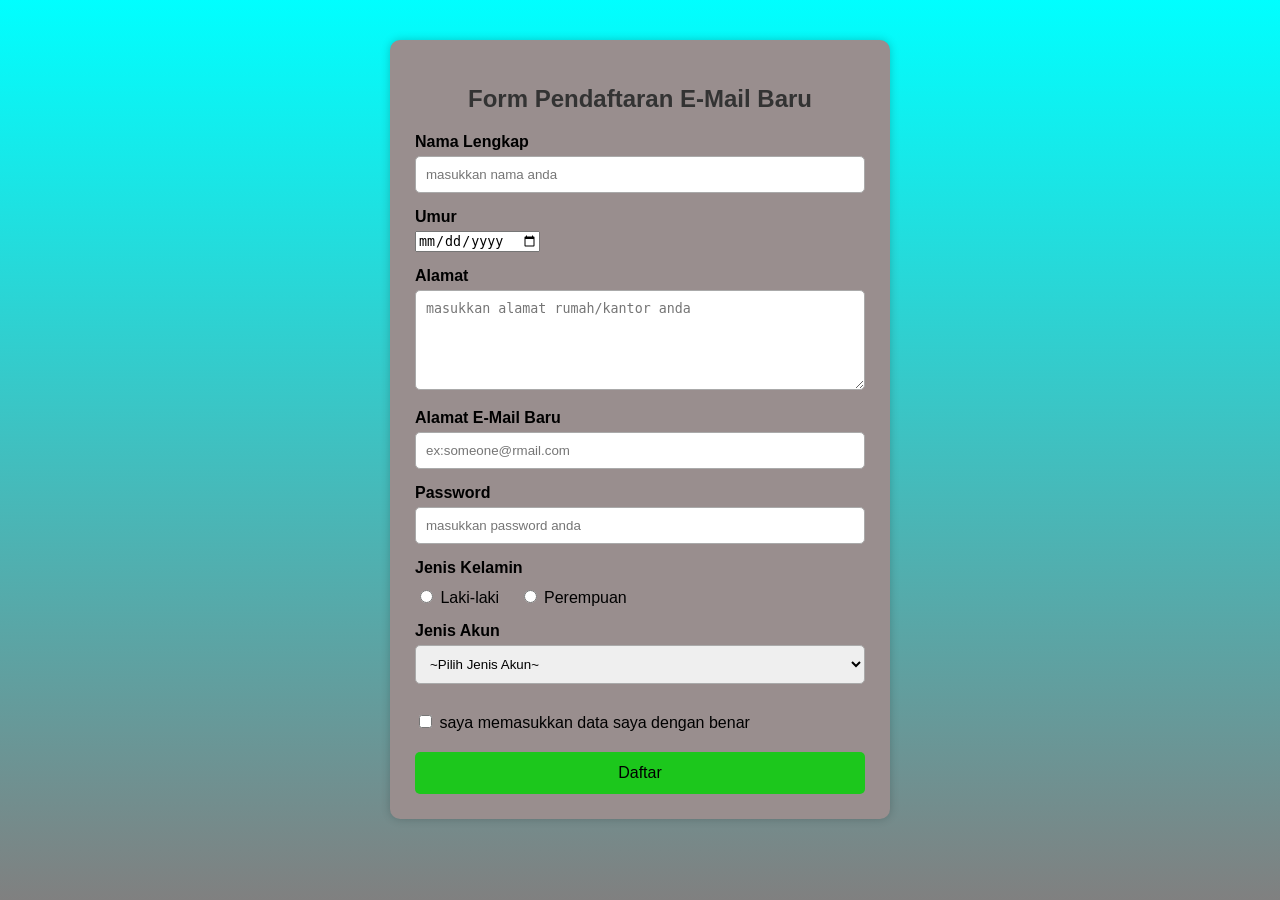
==== index.html @ 765c6d63 "Add files via upload" ====
<!DOCTYPE html>
<html lang="en">
<head>
    <meta charset="UTF-8">
    <meta name="viewport" content="width=device-width, initial-scale=1.0">
    <title>Form Pendaftaran E-Mail Rajam</title>
    <link rel="stylesheet" href="style.css">
</head>

<body>

    <div class="form-container">

        <h2>Form Pendaftaran E-Mail Baru</h2>

        <form>

            <label for="nama">Nama Lengkap</label>
            <input 
                type="text" 
                id="nama" 
                name="nama" 
                placeholder="masukkan nama anda">

            <label for="umur">Umur</label>
            <input
                type="date"
                id="umur"
                name="umur">

            <label for="alamat">Alamat</label>
            <textarea 
                id="alamat" 
                name="alamat" 
                placeholder="masukkan alamat rumah/kantor anda"></textarea>

            <label for="e-mail">Alamat E-Mail Baru</label>
            <input
                type="text"
                id="e-mail"
                name="e-mail"
                placeholder="ex:someone@rmail.com">

            <label for="password">Password</label>
            <input 
                type="text" 
                id="password" 
                name="password" 
                placeholder="masukkan password anda">

            <label>Jenis Kelamin</label>

            <div class="radio-group">
                <input 
                    type="radio" 
                    id="laki" 
                    name="gender" 
                    value="Laki-laki">

                <label for="laki">Laki-laki</label>

                <input 
                    type="radio" 
                    id="perempuan" 
                    name="gender" 
                    value="Perempuan">

                <label for="perempuan">Perempuan</label>
            </div>

            <label for="jurusan">Jenis Akun</label>

            <select id="jurusan" name="jurusan">
                <option value="pilihjenisakun">~Pilih Jenis Akun~</option>
                <option value="pribadi">Pribadi</option>
                <option value="bisnis">Bisnis</option>
            </select><br><br>
            
            <div class="checkbox-group">
                <input 
                    type="checkbox" 
                    id="coding" 
                    name="hobi" 
                    value="Coding">

                <label for="coding">saya memasukkan data saya dengan benar</label><br>
            </div>



            <input 
                type="submit" 
                value="Daftar">

        </form>

    </div>

</body>
</html>
---- style.css ----
body {
    font-family: Arial, sans-serif;
    background: linear-gradient(cyan, grey);
    background-attachment: fixed;
    margin: 0;
    padding: 40px;
}

.form-container {
    width: 450px;
    margin: auto;
    background-color: rgb(153, 142, 142);
    padding: 25px;
    border-radius: 10px;
    box-shadow: 0 0 10px rgba(0, 0, 0, 0.2);
}

h2 {
    text-align: center;
    color: #333;
}

label {
    font-weight: bold;
    display: block;
    margin-top: 15px;
    margin-bottom: 5px;
}

input[type="text"],
input[type="password"],
textarea,
select {
    width: 100%;
    padding: 10px;
    border: 1px solid #aaa;
    border-radius: 5px;
    box-sizing: border-box;
}

textarea {
    height: 100px;
    resize: vertical;
}

.radio-group {
    margin-top: 10px;
}

.radio-group label {
    display: inline;
    font-weight: normal;
    margin-right: 15px;
}

.checkbox-group {
    margin-top: 10px;
}

.checkbox-group label {
    display: inline;
    font-weight: normal;
    margin-right: 15px;
}

input[type="submit"] {
    width: 100%;
    margin-top: 20px;
    padding: 12px;
    background-color: rgb(28, 199, 28);
    color: black;
    border: none;
    border-radius: 5px;
    cursor: pointer;
    font-size: 16px;
}

input[type="submit"]:hover {
    background-color: #0056b3;
}
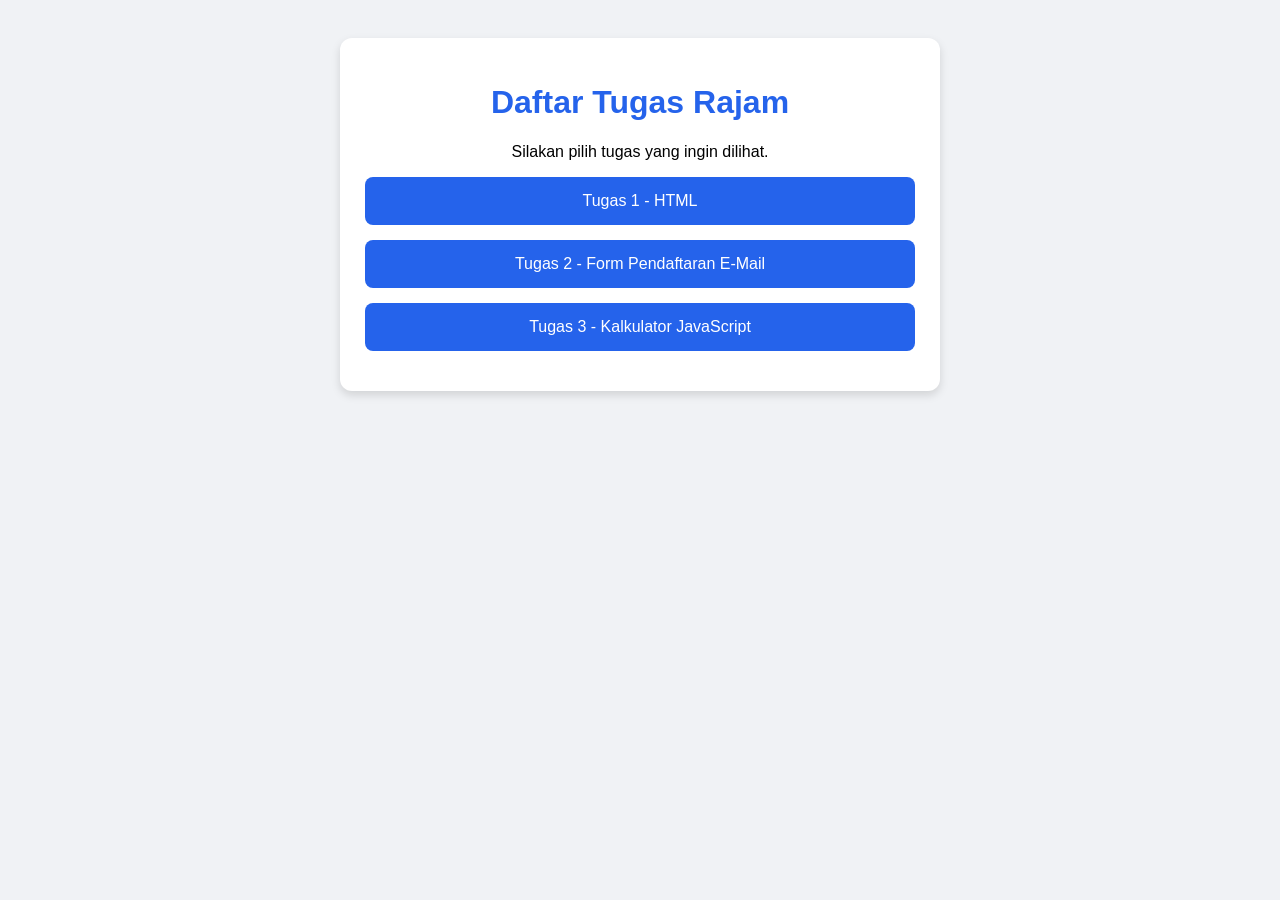
==== commit 054fa095: "Add initial HTML structure for task list" ====
--- a/index.html
+++ b/index.html
@@ -1,100 +1,75 @@
-<!DOCTYPE html>
-<html lang="en">
-<head>
-    <meta charset="UTF-8">
-    <meta name="viewport" content="width=device-width, initial-scale=1.0">
-    <title>Form Pendaftaran E-Mail Rajam</title>
-    <link rel="stylesheet" href="style.css">
-</head>
-
-<body>
-
-    <div class="form-container">
-
-        <h2>Form Pendaftaran E-Mail Baru</h2>
-
-        <form>
-
-            <label for="nama">Nama Lengkap</label>
-            <input 
-                type="text" 
-                id="nama" 
-                name="nama" 
-                placeholder="masukkan nama anda">
-
-            <label for="umur">Umur</label>
-            <input
-                type="date"
-                id="umur"
-                name="umur">
-
-            <label for="alamat">Alamat</label>
-            <textarea 
-                id="alamat" 
-                name="alamat" 
-                placeholder="masukkan alamat rumah/kantor anda"></textarea>
-
-            <label for="e-mail">Alamat E-Mail Baru</label>
-            <input
-                type="text"
-                id="e-mail"
-                name="e-mail"
-                placeholder="ex:someone@rmail.com">
-
-            <label for="password">Password</label>
-            <input 
-                type="text" 
-                id="password" 
-                name="password" 
-                placeholder="masukkan password anda">
-
-            <label>Jenis Kelamin</label>
-
-            <div class="radio-group">
-                <input 
-                    type="radio" 
-                    id="laki" 
-                    name="gender" 
-                    value="Laki-laki">
-
-                <label for="laki">Laki-laki</label>
-
-                <input 
-                    type="radio" 
-                    id="perempuan" 
-                    name="gender" 
-                    value="Perempuan">
-
-                <label for="perempuan">Perempuan</label>
-            </div>
-
-            <label for="jurusan">Jenis Akun</label>
-
-            <select id="jurusan" name="jurusan">
-                <option value="pilihjenisakun">~Pilih Jenis Akun~</option>
-                <option value="pribadi">Pribadi</option>
-                <option value="bisnis">Bisnis</option>
-            </select><br><br>
-            
-            <div class="checkbox-group">
-                <input 
-                    type="checkbox" 
-                    id="coding" 
-                    name="hobi" 
-                    value="Coding">
-
-                <label for="coding">saya memasukkan data saya dengan benar</label><br>
-            </div>
-
-
-
-            <input 
-                type="submit" 
-                value="Daftar">
-
-        </form>
-
-    </div>
-
-</body>
-</html>+<!DOCTYPE html>
+<html lang="id">
+<head>
+    <meta charset="UTF-8">
+    <meta name="viewport" content="width=device-width, initial-scale=1.0">
+
+    <title>Daftar Tugas Rajam</title>
+
+    <style>
+        * {
+            box-sizing: border-box;
+        }
+
+        body {
+            font-family: Arial, sans-serif;
+            background: #f0f2f5;
+            text-align: center;
+            padding: 30px 15px;
+        }
+
+        .container {
+            max-width: 600px;
+            margin: auto;
+            background: white;
+            padding: 25px;
+            border-radius: 12px;
+            box-shadow: 0 4px 10px #0002;
+        }
+
+        h1 {
+            color: #2563eb;
+        }
+
+        .tugas {
+            display: block;
+            margin: 15px 0;
+            padding: 15px;
+            background: #2563eb;
+            color: white;
+            text-decoration: none;
+            border-radius: 8px;
+        }
+
+        .tugas:hover {
+            background: #1d4ed8;
+        }
+    </style>
+</head>
+
+<body>
+
+    <div class="container">
+
+        <h1>Daftar Tugas Rajam</h1>
+        <p>Silakan pilih tugas yang ingin dilihat.</p>
+
+        <a class="tugas"
+           href="Tugas%201%20HTML,%20Laman%20Website.html">
+            Tugas 1 - HTML
+        </a>
+
+        <a class="tugas"
+           href="Tugas%202%20CSS,%20Form%20E-Mail.html">
+            Tugas 2 - Form Pendaftaran E-Mail
+        </a>
+
+        <a class="tugas"
+           href="Tugas%203%20JS,%20Kalkulator.html">
+            Tugas 3 - Kalkulator JavaScript
+        </a>
+
+    </div>
+
+</body>
+</html>
